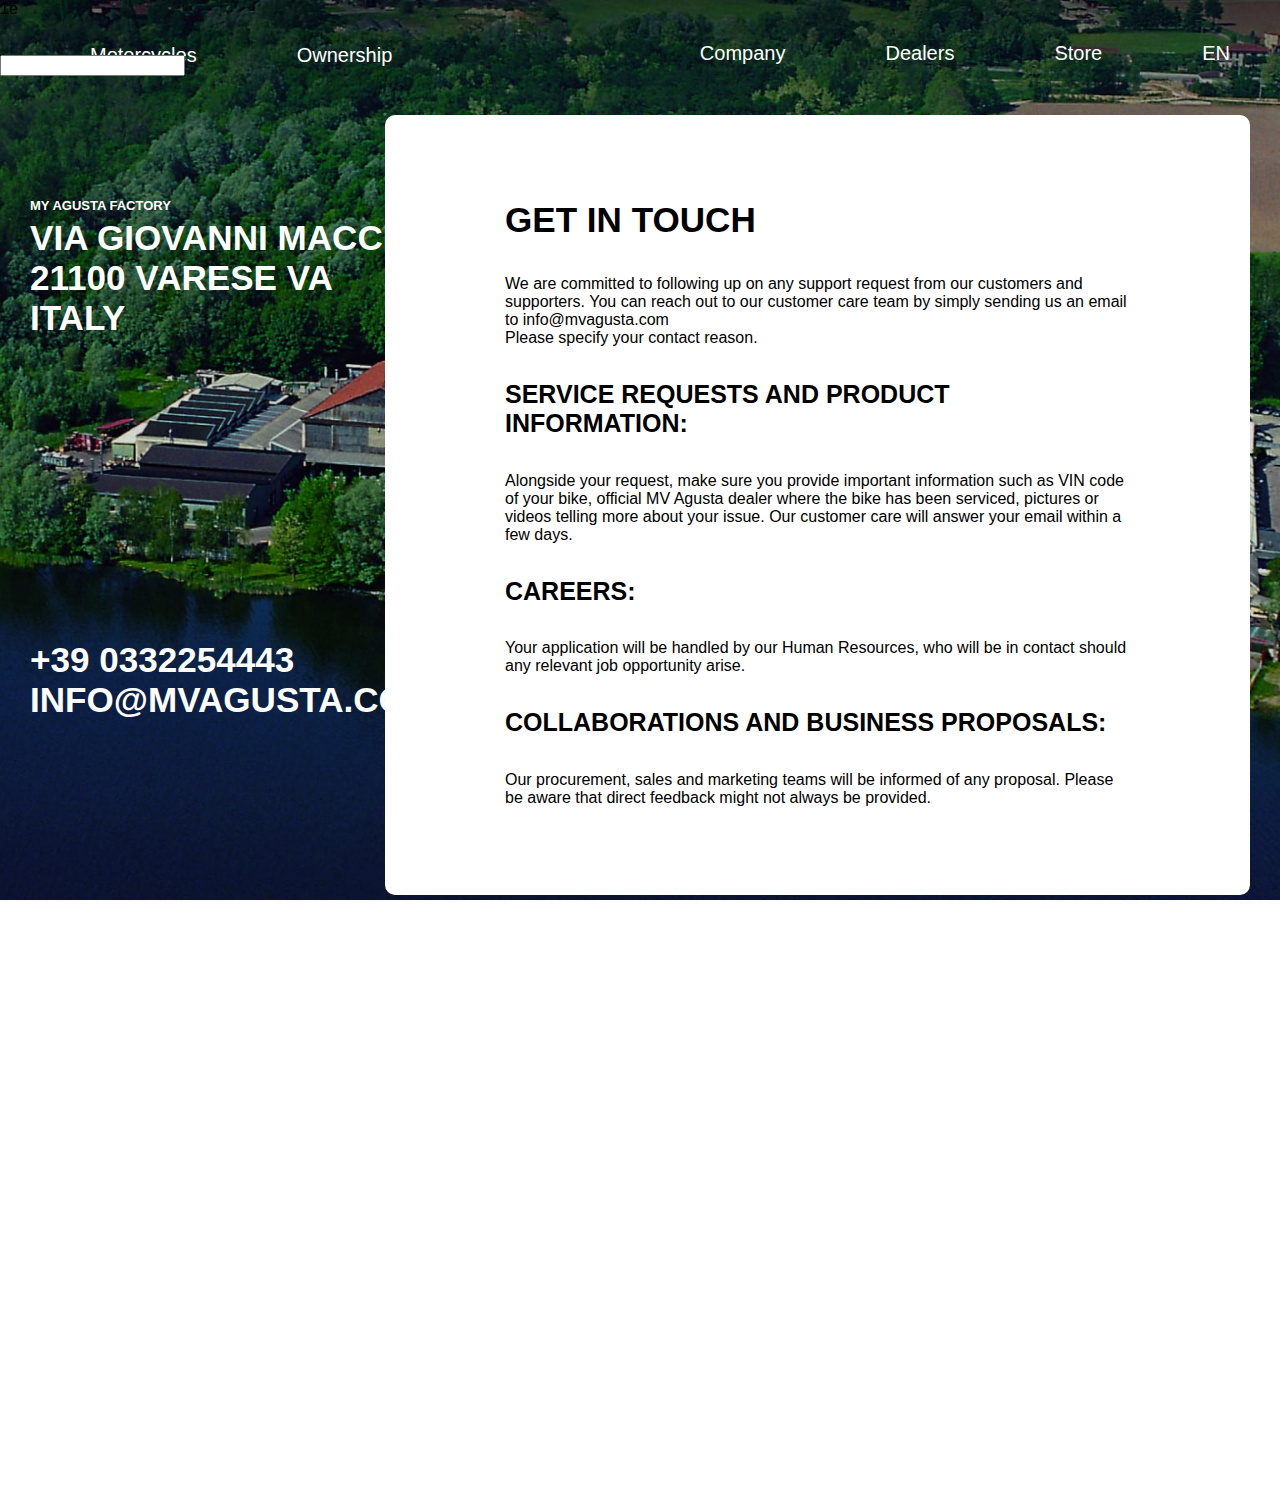
==== index.html @ ef31b6f4 "1.0" ====
1e<!DOCTYPE html>
<html lang="en">
<head>
    <meta charset="UTF-8">
    <meta http-equiv="X-UA-Compatible" content="IE=edge">
    <meta name="viewport" content="width=device-width, initial-scale=1.0">
    <title>Contact Us | MV Agusta Factory</title>
    <link rel="stylesheet" href="style.css">
</head>
<body>
    <div class="header">
        <nav>
            <ul class="header-menu_left"> 
                <li><a href="">Motorcycles</a></li>
                <li><a href="">Ownership</a></li>
            </ul>
        </nav>
        <nav class="header-menu_right">    
            <ul>
                <li><a href="">Company</a></li>
                <li><a href="">Dealers</a></li>
                <li><a href="">Store</a></li>
                <li><a href="">EN</a> </li>
            </ul>
        </nav>
    </div>
    <div class="INFO">
        <div class="INFO-top">
            <div></div>
            <div>
                <h3 id="factory">MY AGUSTA FACTORY</h3>
                <h3>VIA GIOVANNI MACCHI, 144
                    <br>21100 VARESE VA
                    <br>ITALY
                </h3>
            </div>
        </div>
        <div class="INFO-bot">
            <h3>+39 0332254443
                <br>INFO@MVAGUSTA.COM
            </h3>
        </div>
    </div>
    <div class="infocard">
        <div>
            <div class="title"><h3>GET IN TOUCH</h3></div>
            <div>
                <p>
                    We are committed to following up on any support request from our customers and supporters.
                    You can reach out to our customer care team by simply sending us an email to
                    info@mvagusta.com
                    <br>
                    Please specify your contact reason.
                </p>
            </div>
        </div>
        <div>
            <div><h4>SERVICE REQUESTS AND PRODUCT INFORMATION:</h4></div>
            <div>
                <p>
                    Alongside your request, make sure you provide important information such as VIN code of your
                    bike, official MV Agusta dealer where the bike has been serviced, pictures or videos telling
                    more about your issue.
                    Our customer care will answer your email within a few days.
                </p>
            </div>
        </div>
        <div>
            <div><h4>CAREERS:</h4></div>
                <div>
                    <p>
                        Your application will be handled by our Human Resources, who will be in contact should any
                        relevant job opportunity arise.
                    </p>
                </div>
        </div>
        <div>
            <div><h4>COLLABORATIONS AND BUSINESS PROPOSALS:</h4></div>
            <div>
                <p>
                    Our procurement, sales and marketing teams will be informed of any proposal. Please be aware
                    that direct feedback might not always be provided.
                </p>
            </div>
        </div>
    </div>
    <div>
        <input type="email">
    </div>
</body>
</html>
---- style.css ----
body
{
  background-image: url("Background.png");
  position: absolute;
  background-size: cover, cover;
  background-attachment: fixed;
  background-origin: padding-box;
  left: 0px;
  top: 0px;
  width: 100%;
  height: 1500px;
  margin: 0px;
  font-family: Arial, Helvetica, sans-serif;
}
.header
{
  display: flex;
}
nav
{
  height: 4px;
  width: 50%;
}
.header-menu_left
{
  display: flex;
  justify-content: flex-start;
  align-items: center;
}
.header-menu_right
{
  display: flex;
  justify-content: flex-end;
  align-items: center;
  margin-top: 33px;
}
ul
{
  display: flex;
}
ul li
{
  list-style: none;
  margin: 0 1.5em;
  padding: 0.5em 20px;
  border-radius: 1.5em;
  transition: 0.3s;
  font-size: 20px;
}

a
{
  text-decoration: none;
  color: white;
}
ul li:hover 
{
  background-color:black;
}
.INFO
{
  height: 700px;
  color: white;
  margin-left: 30px;
  font-family:Impact, Haettenschweiler, 'Arial Narrow Bold', sans-serif;
  font-size: 30px;
  position: absolute;
}
#factory
{
  position: relative;
  font-size: 13px;
  top: 30px;
}
.INFO-top
{
  display: block;
  position: relative;
  top: 100px;
}
.INFO-bot
{
  position: absolute;
  bottom: 0px;
  
}
.infocard
{
  padding: 50px 120px 30px 120px;
  position: absolute;
  width: 625px;
  height: 700px;
  background-color: white;
  top: 115px;
  right: 30px;
  border-radius: 10px;
}
.title
{
  font-family:Impact, Haettenschweiler, 'Arial Narrow Bold', sans-serif;
  font-size: 30px;
}
p
{
  font-family:Arial, Helvetica, sans-serif;
}
h4
{
  font-size: 25px;
  font-family:Impact, Haettenschweiler, 'Arial Narrow Bold', sans-serif;
}
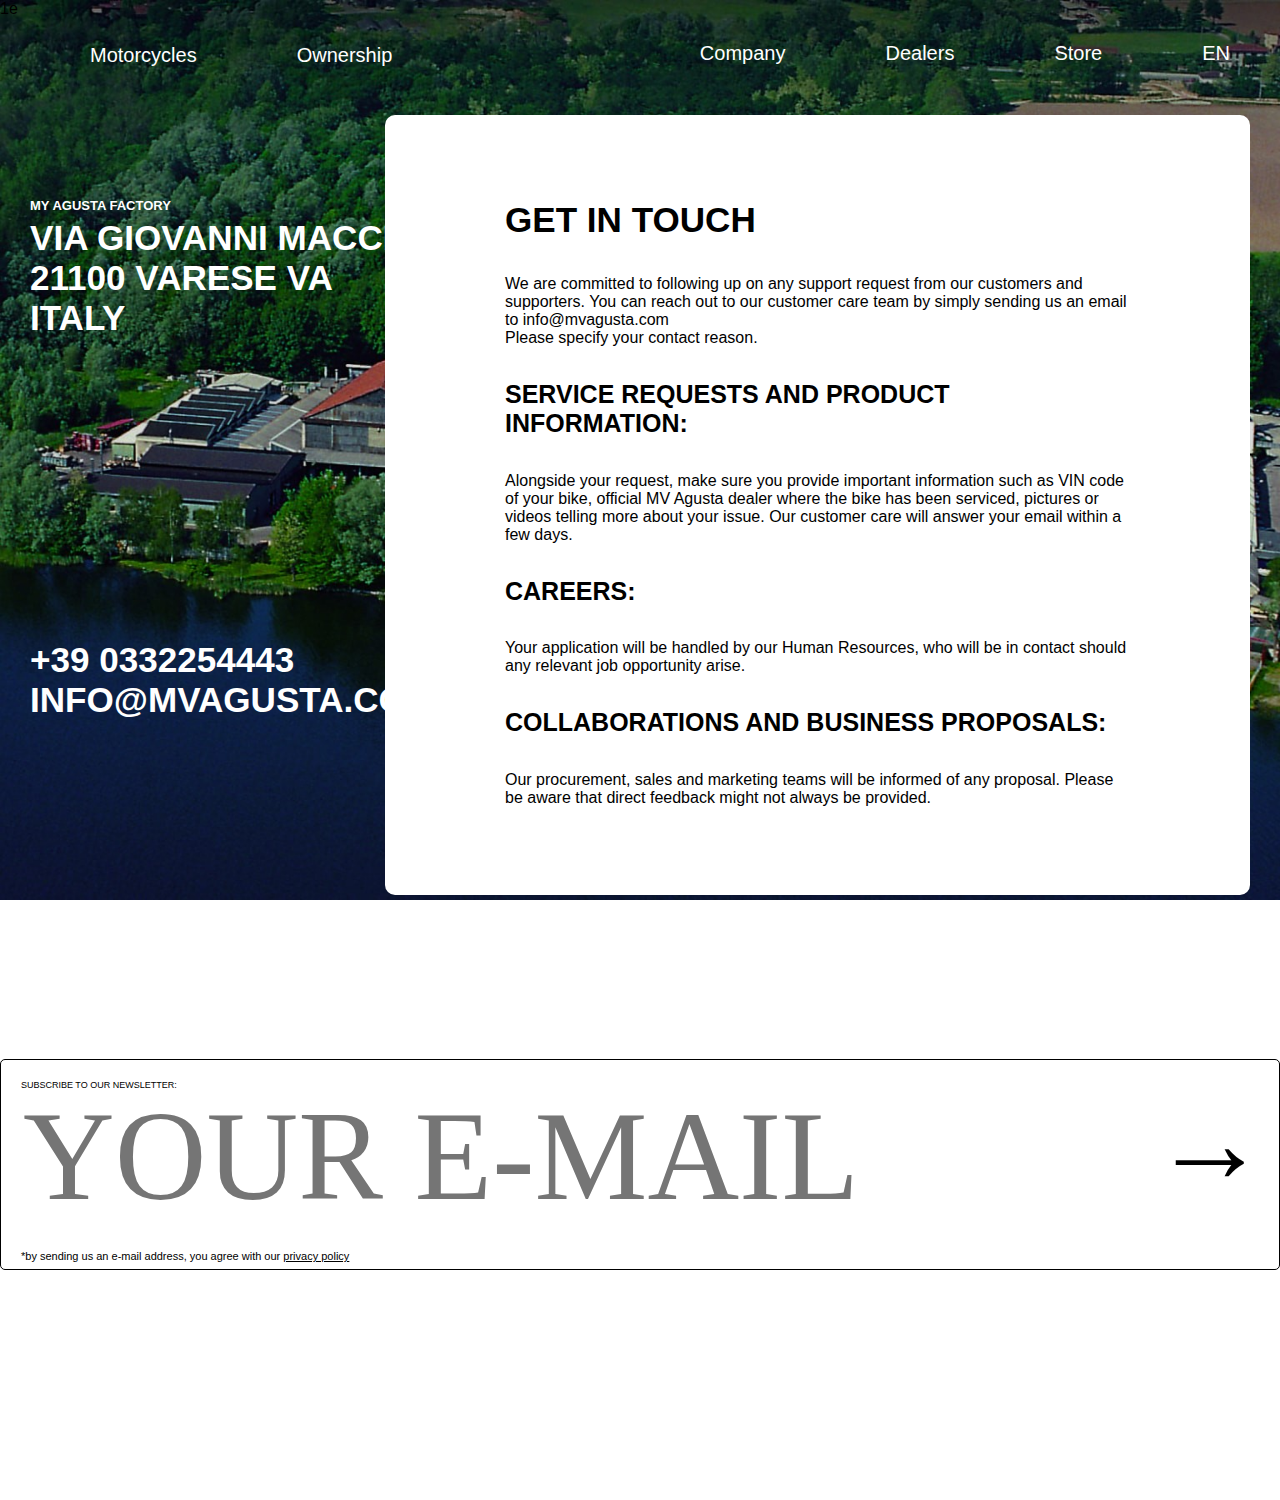
==== commit 45459faa: "v1" ====
--- a/index.html
+++ b/index.html
@@ -84,8 +84,19 @@
             </div>
         </div>
     </div>
-    <div>
-        <input type="email">
+    <div class="footer">
+        <form class="footer_form">
+            <div class="subscription-name">
+                Subscribe to our Newsletter:
+            </div>
+            <div class="subscription">
+                <input id="email-subcribe" class="subscription-input" type="text" placeholder="YOUR E-MAIL">
+                <button class="subscription-button" type="submit">
+                    <div class="subscription-icon">→</div>
+                </button>
+            </div>
+            <div class="subscription-agreement">*by sending us an e-mail address, you agree with our <a class="a-agree" href=""><u>privacy policy</u></a></div>
+        </form>
     </div>
 </body>
 </html>--- a/style.css
+++ b/style.css
@@ -26,6 +26,7 @@
   display: flex;
   justify-content: flex-start;
   align-items: center;
+
 }
 .header-menu_right
 {
@@ -108,4 +109,93 @@
 {
   font-size: 25px;
   font-family:Impact, Haettenschweiler, 'Arial Narrow Bold', sans-serif;
+}
+.footer 
+{
+  box-sizing: border-box;
+  font-family: sans-serif;
+  font-size: 14px;
+  line-height: 1.375;
+  text-rendering: optimizeSpeed;
+  background-color: white;
+  width: 100%;
+  position: absolute;
+  bottom: 15%;
+  height: 30vh; 
+}
+.footer_form 
+{
+  width: 100%;
+  border-style: solid;
+  border-width: 0.1px;
+  border-image-slice: 100%;
+  box-sizing: border-box;
+  font-family: sans-serif;
+  line-height: 1.375;
+  padding: 20px;
+  text-rendering: optimizeSpeed;
+  background-color: white;
+  position: absolute;
+  top: 20%;
+  height: 78%;
+  border-radius: 5px;
+}
+.subscription-name 
+{
+  font-size: 9px;
+  box-sizing: border-box;
+  font-family: sans-serif;
+  line-height: 1.2;
+  text-transform: uppercase;
+}
+.subscription-agreement
+{
+  font-size: 11px;
+  box-sizing: border-box;
+  font-family: sans-serif;
+  position: absolute;
+  bottom: 2%;
+}
+.a-agree
+{
+  
+  color: black;
+}
+.subscription
+{
+  position: absolute;
+  display: flex;
+  align-items: center;
+  height: 50%;
+  width: 100%;
+  box-sizing: border-box;
+}
+.subscription-input 
+{
+  position: absolute;
+  display: block;
+  top: 5%;
+  left: 0px;
+  height: 120px;
+  width: 89%;
+  border-style: none;
+  font-family: 'Times New Roman', Times, serif;
+  font-size: 10px;
+  line-height: 11px;
+  font-size: 127px;
+  font-weight: 400;
+}
+.subscription-button
+{
+  background-color: white;
+  position: absolute;
+  right: 2%;
+  display: flex;
+  border-style: none;
+  font-family:'Franklin Gothic Medium', 'Arial Narrow', Arial, sans-serif;
+  font-size: 115px;
+  font-stretch: 100%;
+  font-style: normal;
+  font-weight: 700;
+  line-height: 115px;
 }